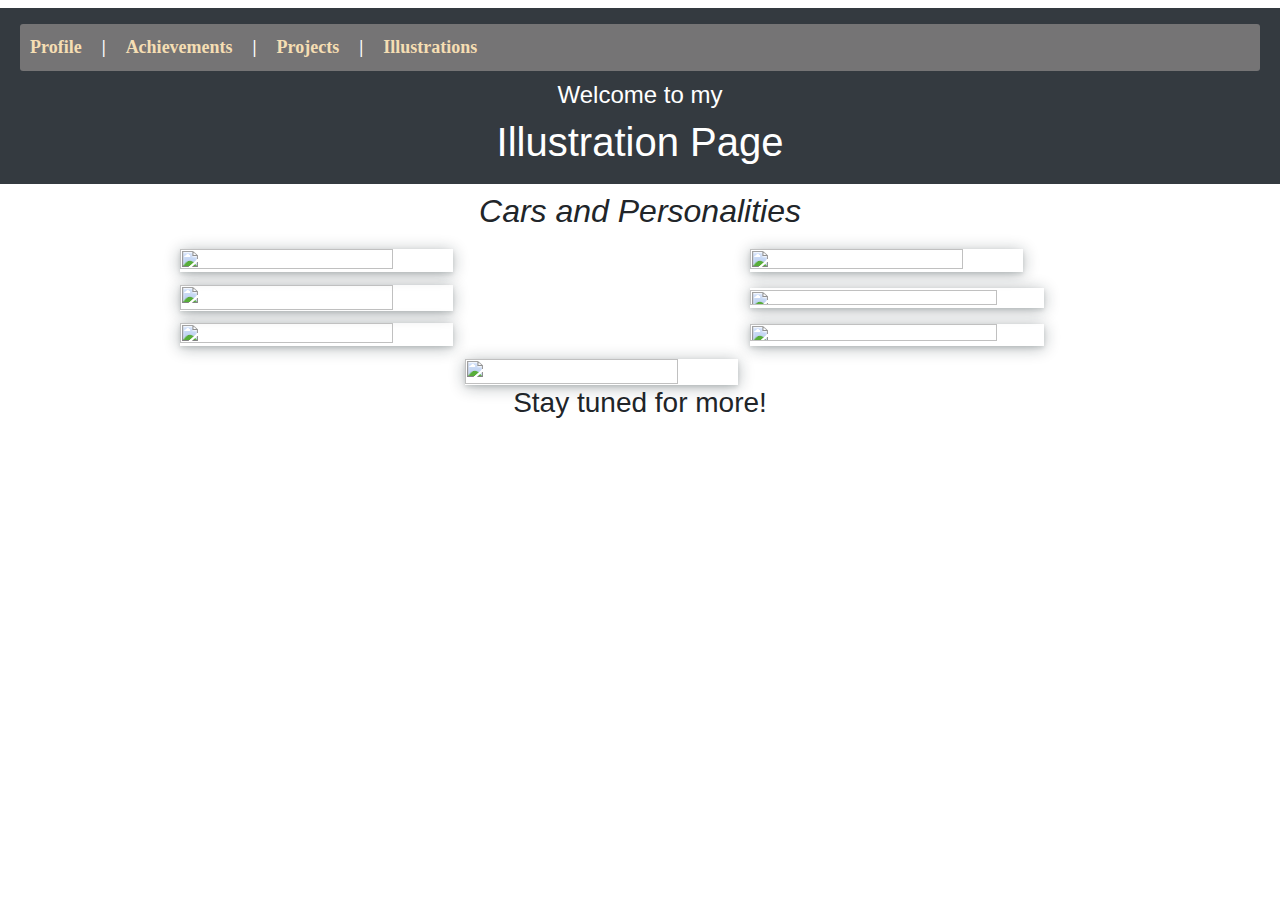
==== illus.html @ e7ba24ec "Add files via upload" ====
<!DOCTYPE html>
<html lang="en">
<head>
    <meta charset="UTF-8">
    <meta http-equiv="X-UA-Compatible" content="IE=edge">
    <meta name="viewport" content="width=device-width, initial-scale=1.0">
    <title>Illustrations</title>
    <link rel="stylesheet" href="ach.css">
    <link rel="stylesheet" href="style.css">
    <link rel="stylesheet" href="https://maxcdn.bootstrapcdn.com/bootstrap/4.5.2/css/bootstrap.min.css">
    <link rel="stylesheet" href="https://use.fontawesome.com/releases/v5.7.0/css/all.css" integrity="sha384-lZN37f5QGtY3VHgisS14W3ExzMWZxybE1SJSEsQp9S+oqd12jhcu+A56Ebc1zFSJ" crossorigin="anonymous">
    <link rel="stylesheet" href="https://cdnjs.cloudflare.com/ajax/libs/font-awesome/4.7.0/css/font-awesome.min.css">
  <script src="https://ajax.googleapis.com/ajax/libs/jquery/3.5.1/jquery.min.js"></script>
  <script src="https://cdnjs.cloudflare.com/ajax/libs/popper.js/1.16.0/umd/popper.min.js"></script>
  <script src="https://maxcdn.bootstrapcdn.com/bootstrap/4.5.2/js/bootstrap.min.js"></script>
</head>
<body>
    <div class="container-float bg-dark pt-3 text-white my-2" style="padding-bottom: 10px;">
        <ul class="nav">
            <li><a href="profile.html">Profile</a></li>
            <li>|</li>
            <li><a href="achievements.html">Achievements</a></li>
            <li>|</li>
            <li><a href="projects.html">Projects</a></li>
            <li>|</li>
            <li><a href="illus.html">Illustrations</a></li>
            <a class="msg" ref="#"><i class='far fa-comment-dots ' style='font-size:24px'></i></a>
            <a href="#"><i class='fas fa-phone' style='font-size:20px'></i></a>
        </ul>
        <div style="text-align: center;padding-top: 10px;">
            <h4>Welcome to my</h4>
            <h1>Illustration Page</h2>
        </div>
    </div>
    <h2 style="text-align: center;font-style: oblique;">Cars and Personalities</h2>
    <div class="container" style="padding-bottom: 20px;">
        <div class="row" style="padding-top: 10px;">
            <div class="col-sm-1">
            </div>
            <div class="col-sm-4">
                <img src="images/IMG_20200709_101133.png" width="78%" height="85%">
            </div>
            <div class="col-sm-2">
            </div>
            <div class="col-sm-4">
                <img src="images/IMG_20200829_161601.png" width="78%" height="85%">
            </div>
            <div class="col-sm-1" style="padding: 10% auto;text-align: center;font-style: oblique;font-weight: 500;font-size: 25px;">
            </div>
        </div>
        <div class="row" style="padding-top: 10px;">
            <div class="col-sm-1">
            </div>
            <div class="col-sm-4">
                <img src="images/Project - Drawing 11045912148763234107.png" width="78%" height="95%">
            </div>
            <div class="col-sm-2">
            </div>
            <div class="col-sm-4">
                <img src="images/Project - Drawing 12910173456396053554.png" width="84%" height="75%">
            </div>
            <div class="col-sm-1" style="padding: 10% auto;text-align: center;font-style: oblique;font-weight: 500;font-size: 25px;">
            </div>
        </div>
        <div class="row" style="padding-top: 10px;">
            <div class="col-sm-1">
            </div>
            <div class="col-sm-4">
                <img src="images/Project - Drawing 13921073003779515103.png" width="78%" height="85%">
            </div>
            <div class="col-sm-2">
            </div>
            <div class="col-sm-4">
                <img src="images/Project - Drawing 15738290446166507306.png" width="84%" height="79%">
            </div>
            <div class="col-sm-1" style="padding: 10% auto;text-align: center;font-style: oblique;font-weight: 500;font-size: 25px;">
            </div>
        </div>
        <div class="row" style="padding-top: 10px;">
            <div class="col-sm-4">
            </div>
            <div class="col-sm-4">
                <img src="images/Project - Drawing 16473250114159262695.png" width="78%" height="95%">
            </div>
            <div class="col-sm-4">
            </div>
        </div>
    <h3 style="text-align: center;font-family:'Trebuchet MS', 'Lucida Sans Unicode', 'Lucida Grande', 'Lucida Sans', Arial, sans-serif;">Stay tuned for more!</h3>    
    </div> 
</body>
</html>
---- ach.css ----
.sidenav {
    height: 100%;
    width: 0;
    position: fixed;
    z-index: 1;
    top: 0;
    left: 0;
    background-color: rgb(0, 0, 0);
    overflow-x: hidden;
    transition: 0.5s;
    padding-top: 60px;
  }
  
  .sidenav a {
    padding: 8px 8px 8px 32px;
    text-decoration: none;
    font-size: 25px;
    color: #ffffff;
    display: block;
    transition: 0.3s;
  }
  
  .sidenav a:hover {
    color: wheat;
    text-decoration: none;
  }
  
  .sidenav .closebtn {
    position: absolute;
    top: 0;
    right: 25px;
    font-size: 36px;
    margin-left: 50px;
  }
  
  #main {
    transition: margin-left .5s;
    padding: 16px;
    background-color: darkgrey;
    border-radius: 2%;
    margin: 0 10px;
    display: flex;
  }

  
  
  @media screen and (max-height: 450px) {
    .sidenav {padding-top: 15px;}
    .sidenav a {font-size: 18px;}
  }

  m{
    margin-left: auto;
  }
  
  .row img{
    box-shadow: rgba(14, 30, 37, 0.12) 0px 2px 4px 0px, rgba(14, 30, 37, 0.32) 0px 2px 16px 0px;
  }
---- style.css ----
.row h1{
    font-size: 50px;
}
.row h4{
    text-align: left;
    font-family: 'Gill Sans', 'Gill Sans MT', Calibri, 'Trebuchet MS', sans-serif;
    font-weight: 300;
    font-style: italic;
    font-variant: small-caps;
    padding-left: 10px;
}

sm{
    font-family: 'Lucida Sans', 'Lucida Sans Regular', 'Lucida Grande', 'Lucida Sans Unicode', Geneva, Verdana, sans-serif;
}

.fa {
    padding: 10px;
    font-size: 30px;
    width: 50px;
    text-align: center;
    text-decoration: none;
  }
  .fa:hover {
    opacity: 0.9;
  }
  .fa-facebook {
    background: #3B5998;
    color: white;
    border-radius: 50%;
  }
  .fa-twitter {
    background: #55ACEE;
    color: white;
    border-radius: 50%;
  }
  .fa-google {
    background: #dd4b39;
    color: white;
  }
  
  .fa-linkedin {
    background: #007bb5;
    color: white;
  }
  
  .fa-youtube {
    background: #bb0000;
    color: white;
  }
  
  .fa-instagram {
    background: #125688;
    color: white;
  }

  .btn-primary{
    background-color: wheat;
  }
  .btn-primary:hover{
    color: blue;
    background-color: white;
  }

  .button{
    background-color:#a9a9a9;
    border: darkgray;
    font-size: medium;
    font-weight: 500;
    padding: 6px 15px;
    border-radius: 5px;
    color: white;
  }
  .button:hover{
    background-color: #d8d4d4;
    color: black;
  }

  ul{
    background-color: rgb(117, 116, 117);
    margin: 0 20px 20px;
    border-radius: 3px;
  }
  li{
    margin: 10px;
    font-size: large;
    font-weight: 600;
    font-family:'Times New Roman', Times, serif;
    cursor: pointer;
  }
  li:hover{
    color: wheat;
  }
  .fa-comment-dots{
    margin-left: auto;
    margin-top: 10px;
    
  }
  .msg{
    margin-left: auto;
    color: white;
  }
  .msg:hover{
    color: wheat;
  }
  .fa-phone{
    margin-left: 20px;
    margin-right: 10px;
    margin-top: 10px;
    color: white;
  }
  .fa-phone:hover{
    color: wheat;
  }

  .nav a:link{
    color: wheat;
  }

  .login{
    font-weight: 600;
    color: rgb(0, 0, 0);
    background-color: rgb(106, 194, 252);
    width: max-content;
    text-decoration: none;
  }
  .login:hover{
    background-color: rgb(106, 194, 252);
    color: white;
    border-radius: 0%;
    border: 5px bold black;
    text-decoration: none;
  }

  .nav a{
    color: white;
  }
  .nav a:hover{
    color: wheat;
    text-decoration: none;
  }
  .nav li:active{
    color: wheat;
  }
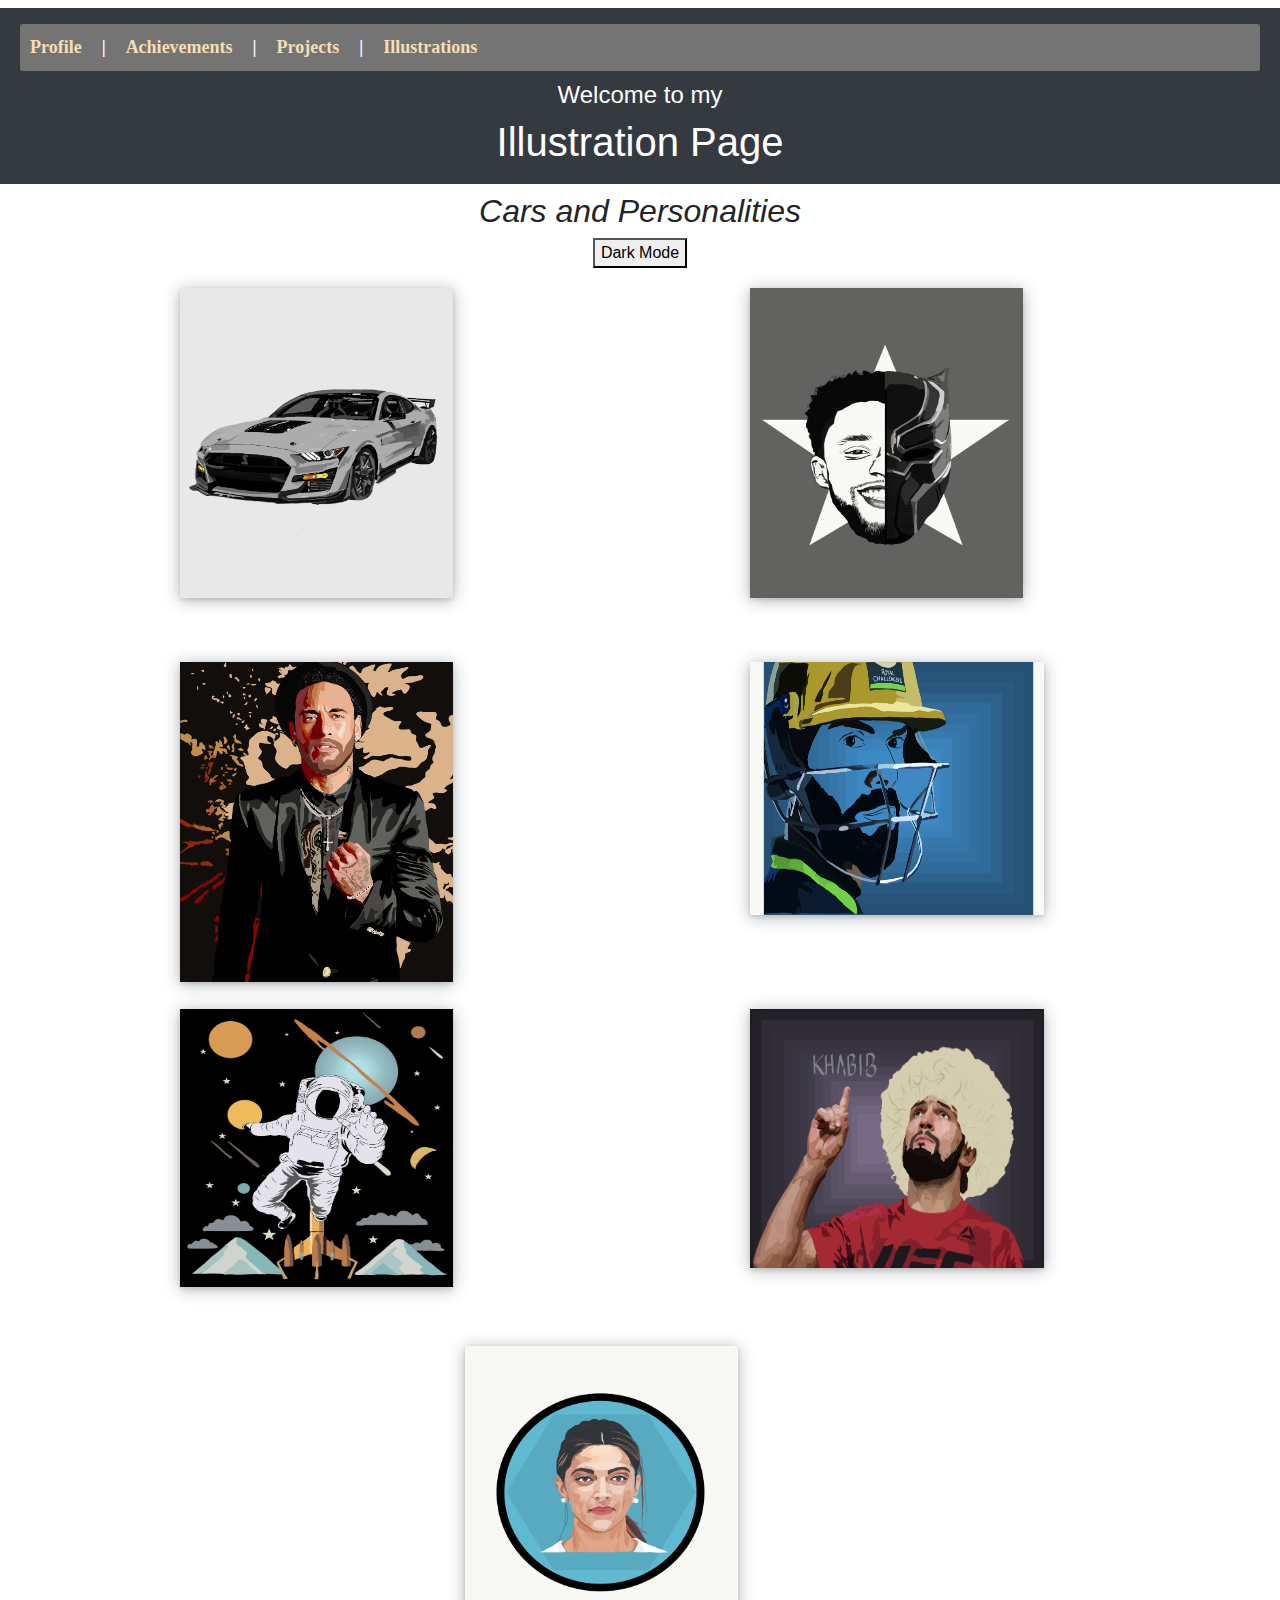
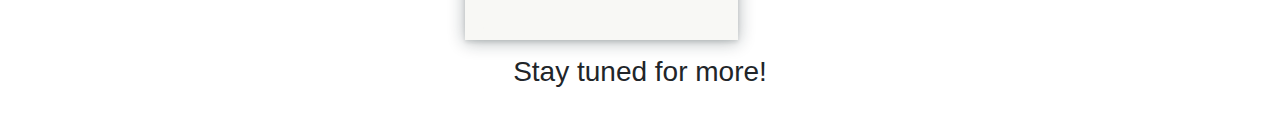
==== commit 295ba840: "first commit" ====
--- a/illus.html
+++ b/illus.html
@@ -33,6 +33,9 @@
         </div>
     </div>
     <h2 style="text-align: center;font-style: oblique;">Cars and Personalities</h2>
+    <div class="container" style="text-align: center;padding-bottom: 10px;">
+        <button type="button" id="dark" onclick="dark()">Dark Mode</button>
+    </div>    
     <div class="container" style="padding-bottom: 20px;">
         <div class="row" style="padding-top: 10px;">
             <div class="col-sm-1">
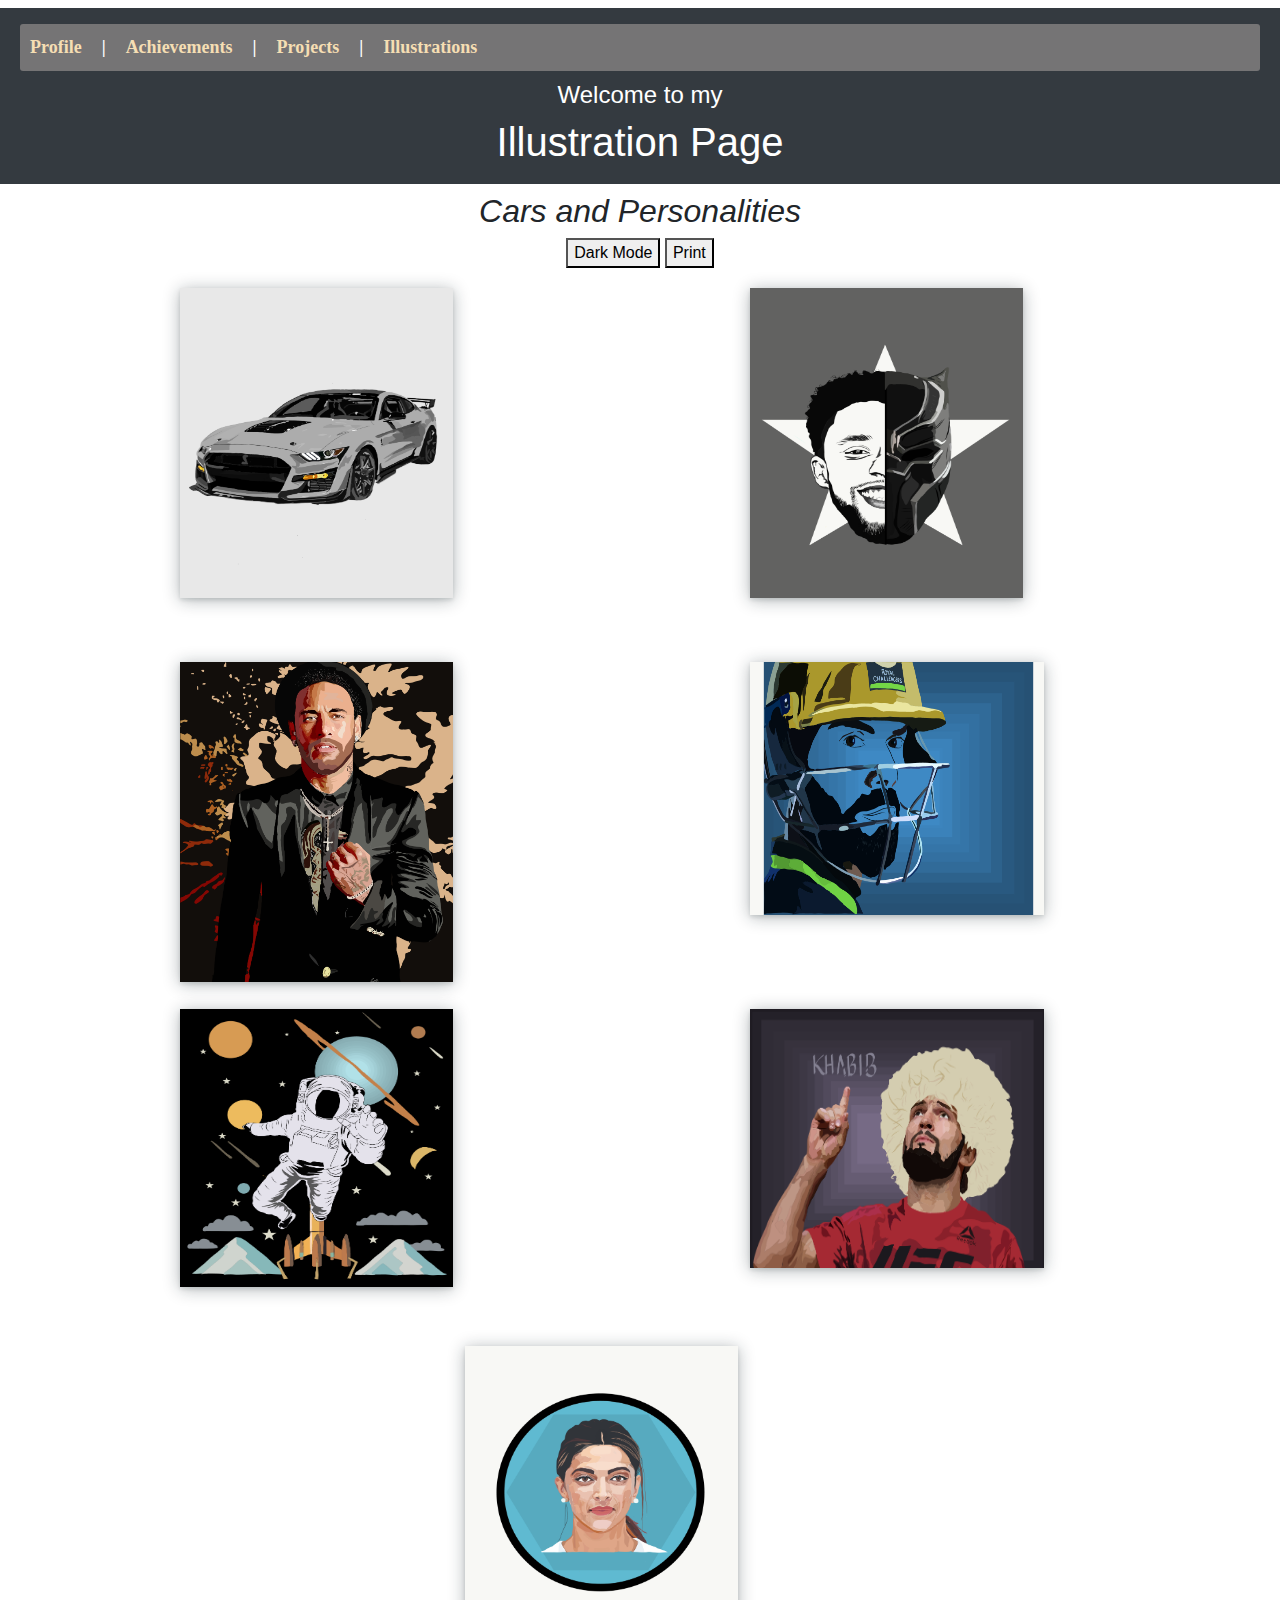
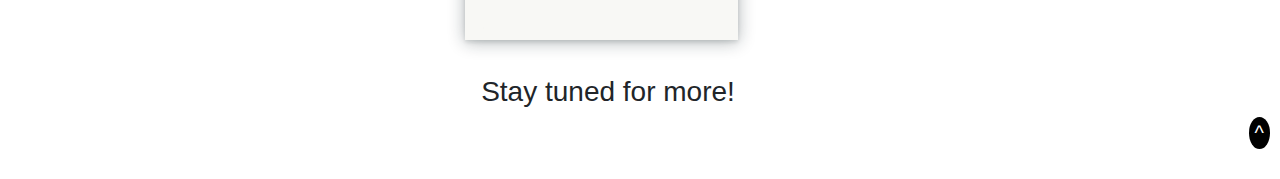
==== commit 61f51522: "commit" ====
--- a/illus.html
+++ b/illus.html
@@ -10,10 +10,26 @@
     <link rel="stylesheet" href="https://maxcdn.bootstrapcdn.com/bootstrap/4.5.2/css/bootstrap.min.css">
     <link rel="stylesheet" href="https://use.fontawesome.com/releases/v5.7.0/css/all.css" integrity="sha384-lZN37f5QGtY3VHgisS14W3ExzMWZxybE1SJSEsQp9S+oqd12jhcu+A56Ebc1zFSJ" crossorigin="anonymous">
     <link rel="stylesheet" href="https://cdnjs.cloudflare.com/ajax/libs/font-awesome/4.7.0/css/font-awesome.min.css">
+    <script src="try.js"></script>
   <script src="https://ajax.googleapis.com/ajax/libs/jquery/3.5.1/jquery.min.js"></script>
   <script src="https://cdnjs.cloudflare.com/ajax/libs/popper.js/1.16.0/umd/popper.min.js"></script>
   <script src="https://maxcdn.bootstrapcdn.com/bootstrap/4.5.2/js/bootstrap.min.js"></script>
-</head>
+  <style>
+      .high{
+        float: right;
+        margin-bottom:30px;
+        margin-right: 10px;
+        border-radius: 50%;
+        border: none;
+        background-color: black;
+        color: white;
+        font-size: 20px;
+      }
+      .high:hover{
+          background-color: rgb(88, 85, 85);
+      }
+  </style>
+</head> 
 <body>
     <div class="container-float bg-dark pt-3 text-white my-2" style="padding-bottom: 10px;">
         <ul class="nav">
@@ -28,15 +44,16 @@
             <a href="#"><i class='fas fa-phone' style='font-size:20px'></i></a>
         </ul>
         <div style="text-align: center;padding-top: 10px;">
-            <h4>Welcome to my</h4>
+            <h4 id="hi">Welcome to my</h4>
             <h1>Illustration Page</h2>
         </div>
     </div>
     <h2 style="text-align: center;font-style: oblique;">Cars and Personalities</h2>
     <div class="container" style="text-align: center;padding-bottom: 10px;">
         <button type="button" id="dark" onclick="dark()">Dark Mode</button>
-    </div>    
-    <div class="container" style="padding-bottom: 20px;">
+        <button onclick="window.print()">Print</button> <!--To print the content in the page-->
+    </div>
+    <div id="contain" class="container" style="padding-bottom: 20px;">
         <div class="row" style="padding-top: 10px;">
             <div class="col-sm-1">
             </div>
@@ -88,7 +105,10 @@
             <div class="col-sm-4">
             </div>
         </div>
-    <h3 style="text-align: center;font-family:'Trebuchet MS', 'Lucida Sans Unicode', 'Lucida Grande', 'Lucida Sans', Arial, sans-serif;">Stay tuned for more!</h3>    
     </div> 
+    <div class="container-float">
+        <h3 style="text-align: center;font-family:'Trebuchet MS', 'Lucida Sans Unicode', 'Lucida Grande', 'Lucida Sans', Arial, sans-serif;padding-right: 5%;">Stay tuned for more!</h3>    
+        <a href="#hi"><button class="high">^</button></a>
+    </div>
 </body>
 </html>